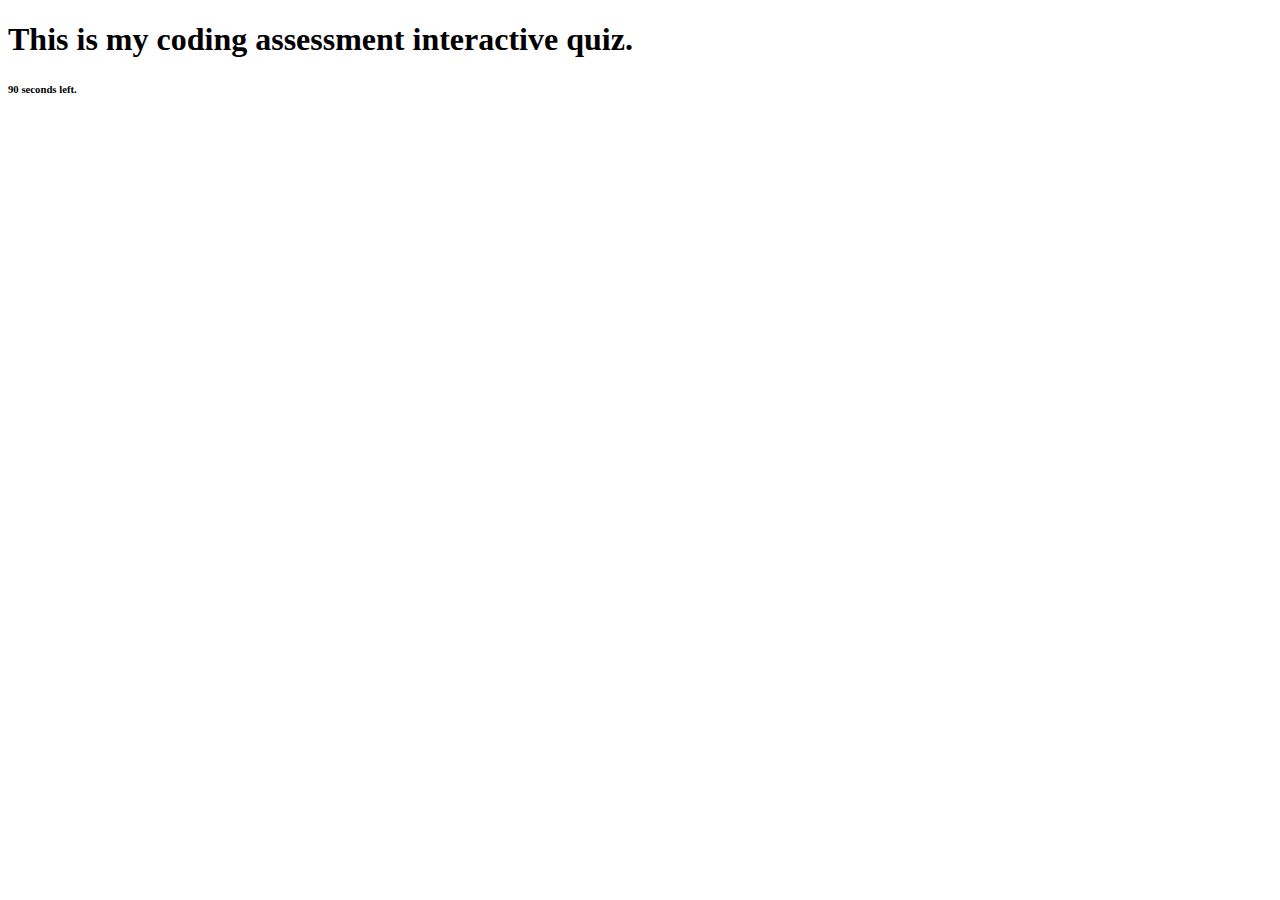
==== index.html @ d819eeea "pushing code" ====
<!DOCTYPE html>
<html lang="en">
<head>
    <meta charset="UTF-8">
    <meta http-equiv="X-UA-Compatible" content="IE=edge">
    <meta name="viewport" content="width=device-width, initial-scale=1.0">
    <link rel="stylesheet" href="./assets/css/style.css">
    <title>Coding Quiz</title>
</head>
<body>
    <h1>This is my coding assessment interactive quiz.</h1>
    <h6 id="countdown"></h6>
    <script src="./assets/js/script.js"></script>    
</body>
</html>
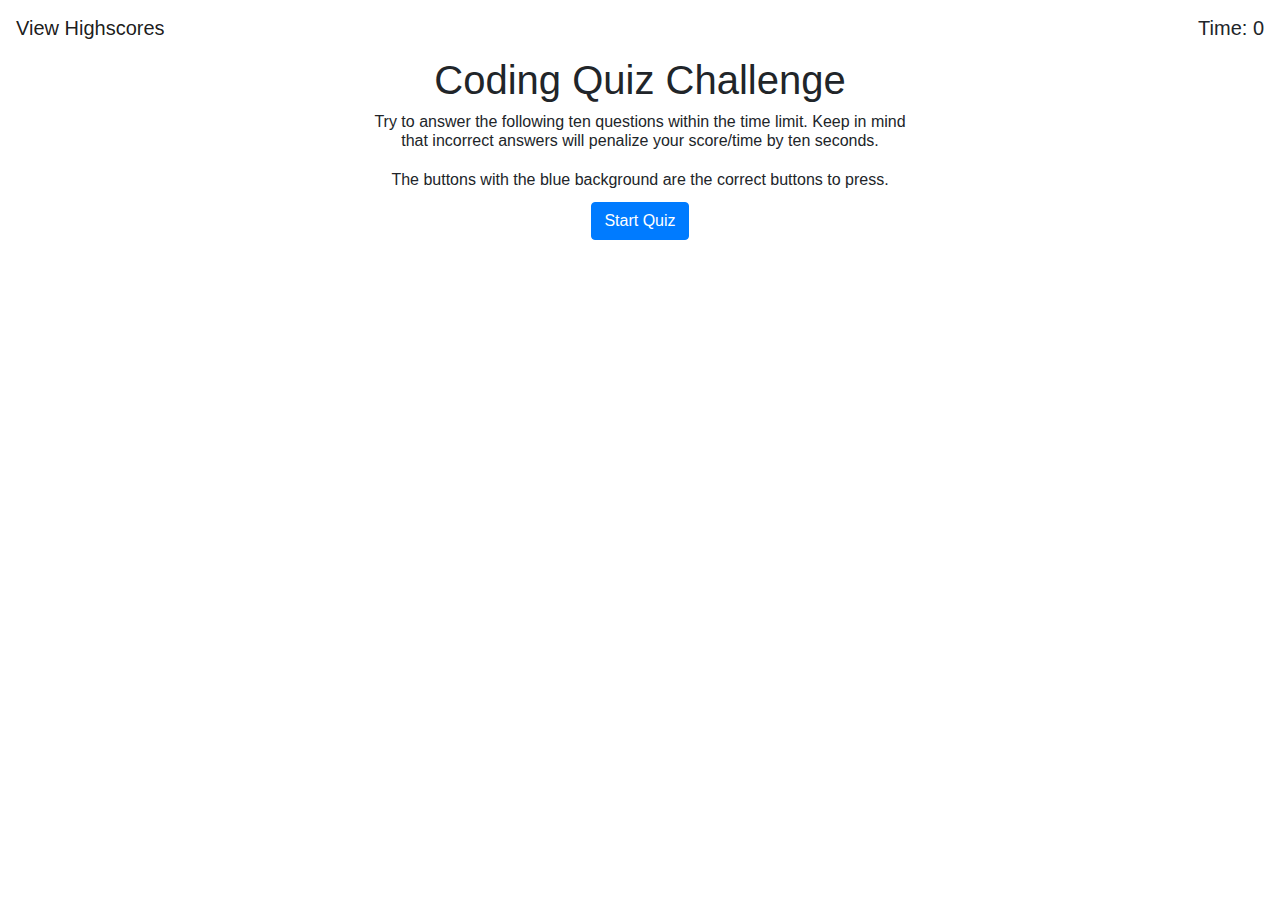
==== commit cf56093d: "pushing code" ====
--- a/index.html
+++ b/index.html
@@ -2,14 +2,44 @@
 <html lang="en">
 <head>
     <meta charset="UTF-8">
-    <meta http-equiv="X-UA-Compatible" content="IE=edge">
     <meta name="viewport" content="width=device-width, initial-scale=1.0">
-    <link rel="stylesheet" href="./assets/css/style.css">
-    <title>Coding Quiz</title>
+    <meta http-equiv="X-UA-Compatible" content="ie=edge">
+    <title>Code Quiz</title>
+    <link rel="stylesheet" href="https://stackpath.bootstrapcdn.com/bootstrap/4.4.1/css/bootstrap.min.css">
+    <link rel="stylesheet" type="text/css" href="./assets/css/style.css">
 </head>
 <body>
-    <h1>This is my coding assessment interactive quiz.</h1>
-    <h6 id="countdown"></h6>
-    <script src="./assets/js/script.js"></script>    
+  <nav class="navbar navbar-expand-lg navbar-light">
+    <a class="navbar-brand" href="highscores.html">View Highscores</a>
+    <ul class="navbar-nav ml-auto">
+      <li class="nav-item">Time: <span id="seconds-remaining">0</span></li>              
+    </ul>
+  </nav>
+
+  <div class="container">
+    <div class="row">
+      <div class="offset-lg-3"></div>
+      <div class="col-12 col-lg-6 main-content">
+        <div class="quiz-intro">
+          <!--- <img class="header-img" src="assets/images/question-circle-solid.svg" alt="quiz intro header image"> --->
+          <h1>Coding Quiz Challenge</h1>
+          <h6>
+            Try to answer the following ten questions within the time limit. Keep in mind that incorrect answers will 
+            penalize your score/time by ten seconds. 
+            <br><br>
+            The buttons with the blue background are the correct buttons to press.
+          </h6>
+          <div class="button-container">
+            <button id="btnStart" type="button" class="btn btn-primary">Start Quiz</button>
+          </div>
+        </div>
+      </div>
+      <div class="offset-lg-3"></div>
+    </div>  
+  </div>
+
+  <script src="assets/js/questions.js"></script>
+  <script src="assets/js/scores.js"></script>
+  <script src="assets/js/script.js"></script>
 </body>
 </html>--- a/assets/css/style.css
+++ b/assets/css/style.css
@@ -0,0 +1,84 @@
+* {
+    box-sizing: border-box;
+}
+
+.nav-item {
+    font-size: 1.25rem;
+}
+
+.header-img {
+    display: block;
+    width: 50%;
+    margin: auto;
+    padding: 20px;
+}
+
+#quiz-question-img, #quiz-done-img {
+    display: block;
+    width: 25%;
+    margin: auto;
+    padding: 20px;
+}
+
+h1, h2 {
+    text-align: center;
+}
+
+h6 {
+    text-align: center;
+    font-weight: lighter;
+}
+
+button {
+    font-size: 1.25rem;
+    padding: 10px;
+    margin: 5px;
+    border: solid 1px black;
+    border-radius: 30px;
+}
+
+#submit {
+    margin: 5px;
+    border: solid 1px black;
+}
+
+button:hover, #submit:hover {
+    background-color: black;
+    color: white;
+}
+
+h2 {
+    font-weight: bold;
+    font-size: 20px;
+    margin: auto 0;
+}
+
+li {
+    list-style: none;    
+}
+
+.quiz-answer {
+    font-size: 1.25rem;
+    font-weight: bold;
+    padding: 5px;
+    border-radius: 5px;
+}
+
+.quiz-answer:hover {
+    background-color: pink;
+    color: black;
+}
+
+.highscore {
+    //background-color: pink;
+    color: black;
+    font-size: 1.25rem;
+    font-weight: bold;
+    padding: 5px;
+}
+
+.button-container {
+    display: flex;
+    flex-direction: row;
+    justify-content: center;
+}